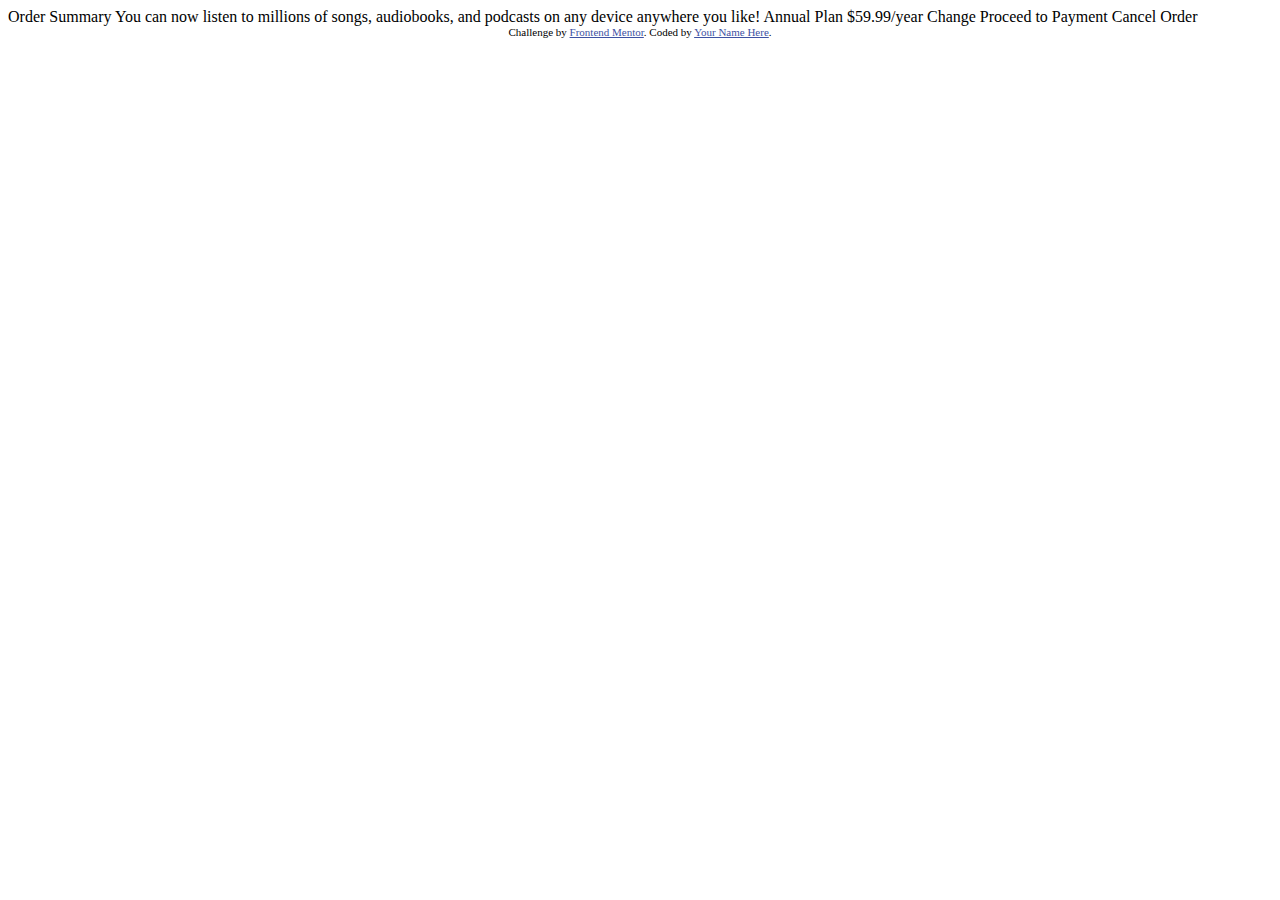
==== order-summary-component/index.html @ 5a9fd16d "Starting order summary project" ====
<!DOCTYPE html>
<html lang="en">
<head>
  <meta charset="UTF-8">
  <meta name="viewport" content="width=device-width, initial-scale=1.0"> <!-- displays site properly based on user's device -->

  <link rel="icon" type="image/png" sizes="32x32" href="./images/favicon-32x32.png">
  
  <title>Frontend Mentor | Order summary card</title>

  <!-- Feel free to remove these styles or customise in your own stylesheet 👍 -->
  <style>
    .attribution { font-size: 11px; text-align: center; }
    .attribution a { color: hsl(228, 45%, 44%); }
  </style>
</head>
<body>

  Order Summary

  You can now listen to millions of songs, audiobooks, and podcasts on any 
  device anywhere you like!

  Annual Plan
  $59.99/year

  Change

  Proceed to Payment
  Cancel Order
  
  <div class="attribution">
    Challenge by <a href="https://www.frontendmentor.io?ref=challenge" target="_blank">Frontend Mentor</a>. 
    Coded by <a href="#">Your Name Here</a>.
  </div>
</body>
</html>
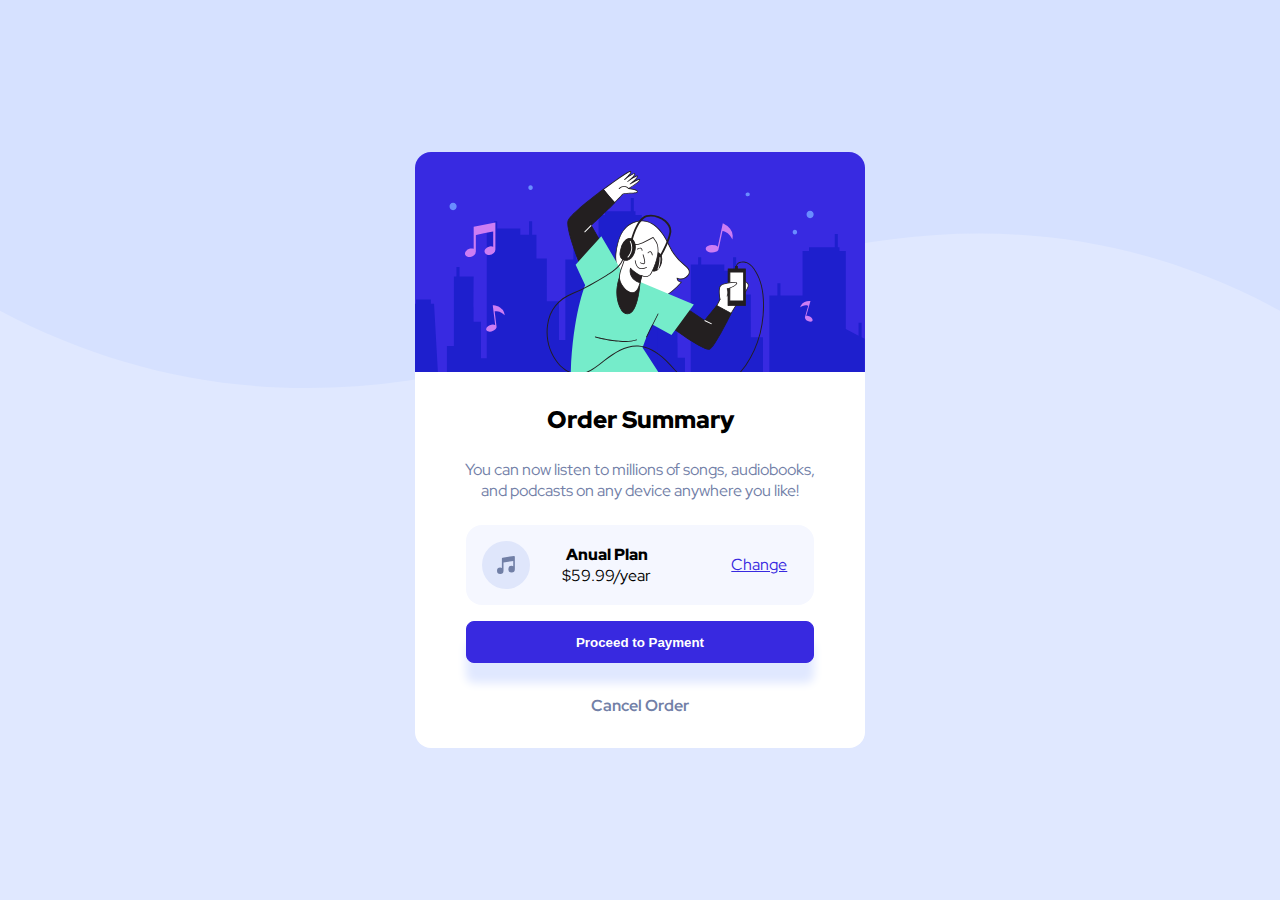
==== commit 8c5d03ac: "Uploading files via git" ====
--- a/order-summary-component/index.html
+++ b/order-summary-component/index.html
@@ -1,37 +1,58 @@
 <!DOCTYPE html>
 <html lang="en">
-<head>
-  <meta charset="UTF-8">
-  <meta name="viewport" content="width=device-width, initial-scale=1.0"> <!-- displays site properly based on user's device -->
-
-  <link rel="icon" type="image/png" sizes="32x32" href="./images/favicon-32x32.png">
-  
-  <title>Frontend Mentor | Order summary card</title>
-
-  <!-- Feel free to remove these styles or customise in your own stylesheet 👍 -->
-  <style>
-    .attribution { font-size: 11px; text-align: center; }
-    .attribution a { color: hsl(228, 45%, 44%); }
-  </style>
-</head>
-<body>
-
-  Order Summary
-
-  You can now listen to millions of songs, audiobooks, and podcasts on any 
-  device anywhere you like!
-
-  Annual Plan
-  $59.99/year
-
-  Change
-
-  Proceed to Payment
-  Cancel Order
-  
-  <div class="attribution">
-    Challenge by <a href="https://www.frontendmentor.io?ref=challenge" target="_blank">Frontend Mentor</a>. 
-    Coded by <a href="#">Your Name Here</a>.
-  </div>
-</body>
-</html>+	<head>
+		<meta charset="UTF-8" />
+		<meta name="viewport" content="width=device-width, initial-scale=1.0" />
+		<link
+			rel="icon"
+			type="image/png"
+			sizes="32x32"
+			href="./images/favicon-32x32.png"
+		/>
+		<link rel="preconnect" href="https://fonts.googleapis.com" />
+		<link rel="preconnect" href="https://fonts.gstatic.com" crossorigin />
+		<link
+			href="https://fonts.googleapis.com/css2?family=Red+Hat+Display:wght@500;700;900&display=swap"
+			rel="stylesheet"
+		/>
+		<link rel="stylesheet" href="css/styles.css" />
+		<title>Frontend Mentor | Order summary card</title>
+	</head>
+	<body>
+		<main>
+			<section class="order-summary">
+				<div class="image">
+					<img src="images/illustration-hero.svg" alt="Music" />
+				</div>
+				<div class="summary">
+					<h2>Order Summary</h2>
+					<p class="description">
+						You can now listen to millions of songs, audiobooks, and
+						podcasts on any device anywhere you like!
+					</p>
+					<div class="plan">
+						<img
+							src="images/icon-music.svg"
+							alt="Music icon gray"
+						/>
+						<div class="plan-period">
+							<p class="period">Anual Plan</p>
+							<p class="price">$59.99/year</p>
+						</div>
+						<p class="change-period">
+							<a href="#">Change</a>
+						</p>
+					</div>
+					<div class="buttons">
+						<input
+							type="submit"
+							value="Proceed to Payment"
+							class="button"
+						/>
+						<a href="#">Cancel Order</a>
+					</div>
+				</div>
+			</section>
+		</main>
+	</body>
+</html>
--- a/order-summary-component/css/styles.css
+++ b/order-summary-component/css/styles.css
@@ -0,0 +1,97 @@
+@font-face {
+  font-family: "Red Hat Display";
+  src: url("https://fonts.googleapis.com/css2?family=Red+Hat+Display:wght@500;700;900&display=swap");
+  font-style: normal;
+  font-weight: 500; }
+* {
+  padding: 0px;
+  margin: 0px;
+  box-sizing: border-box; }
+
+html {
+  font-family: "Red Hat Display"; }
+
+body {
+  font-size: 100%; }
+
+main, main .order-summary .summary .plan, main .order-summary .summary .buttons {
+  display: flex;
+  flex-direction: column;
+  flex-wrap: wrap; }
+
+main {
+  justify-content: center;
+  align-content: center;
+  min-height: 100vh;
+  background-image: url(../images/pattern-background-desktop.svg);
+  background-repeat: no-repeat;
+  background-size: contain;
+  background-color: #e0e8ff; }
+  main .order-summary {
+    max-width: 25%;
+    min-width: 450px;
+    max-width: 450px;
+    max-height: 700px; }
+    main .order-summary .image {
+      width: 100%; }
+      main .order-summary .image img {
+        width: 100%;
+        border-radius: 1rem 1rem 0rem 0rem;
+        display: block; }
+    main .order-summary .summary {
+      width: 100%;
+      background-color: #ffffff;
+      text-align: center;
+      padding: 1rem 2rem;
+      border-radius: 0rem 0rem 1rem 1rem; }
+      main .order-summary .summary h2 {
+        padding: 1rem;
+        font-weight: 900; }
+      main .order-summary .summary .description {
+        color: #7280a7;
+        padding: 0.5rem 1rem; }
+      main .order-summary .summary .plan {
+        flex-direction: row;
+        margin: 1rem auto 0rem auto;
+        align-items: center;
+        width: 90%;
+        padding: 1rem;
+        background-color: #f5f7ff;
+        border-radius: 1rem; }
+        main .order-summary .summary .plan .plan-period {
+          margin-left: 2rem; }
+          main .order-summary .summary .plan .plan-period .period {
+            font-weight: 900; }
+        main .order-summary .summary .plan .change-period {
+          margin-left: 5rem; }
+          main .order-summary .summary .plan .change-period a {
+            cursor: pointer;
+            color: #3829e0; }
+            main .order-summary .summary .plan .change-period a:active {
+              text-decoration: none;
+              color: #766cf1; }
+      main .order-summary .summary .buttons {
+        flex-direction: column;
+        width: 90%;
+        margin: 1rem auto; }
+        main .order-summary .summary .buttons .button {
+          background-color: #3829e0;
+          box-shadow: 0rem 1.5em 0.6rem #e0e8ff;
+          color: #ffffff;
+          border-radius: 0.5rem;
+          font-weight: 700;
+          padding: 0.8rem;
+          border: 1px solid #3829e0;
+          outline: none;
+          cursor: pointer; }
+          main .order-summary .summary .buttons .button:active {
+            background-color: #766cf1; }
+        main .order-summary .summary .buttons a {
+          text-decoration: none;
+          color: #7280a7;
+          margin-top: 2rem;
+          width: auto;
+          cursor: pointer;
+          font-weight: 700; }
+
+/*# sourceMappingURL=styles.css.map */
